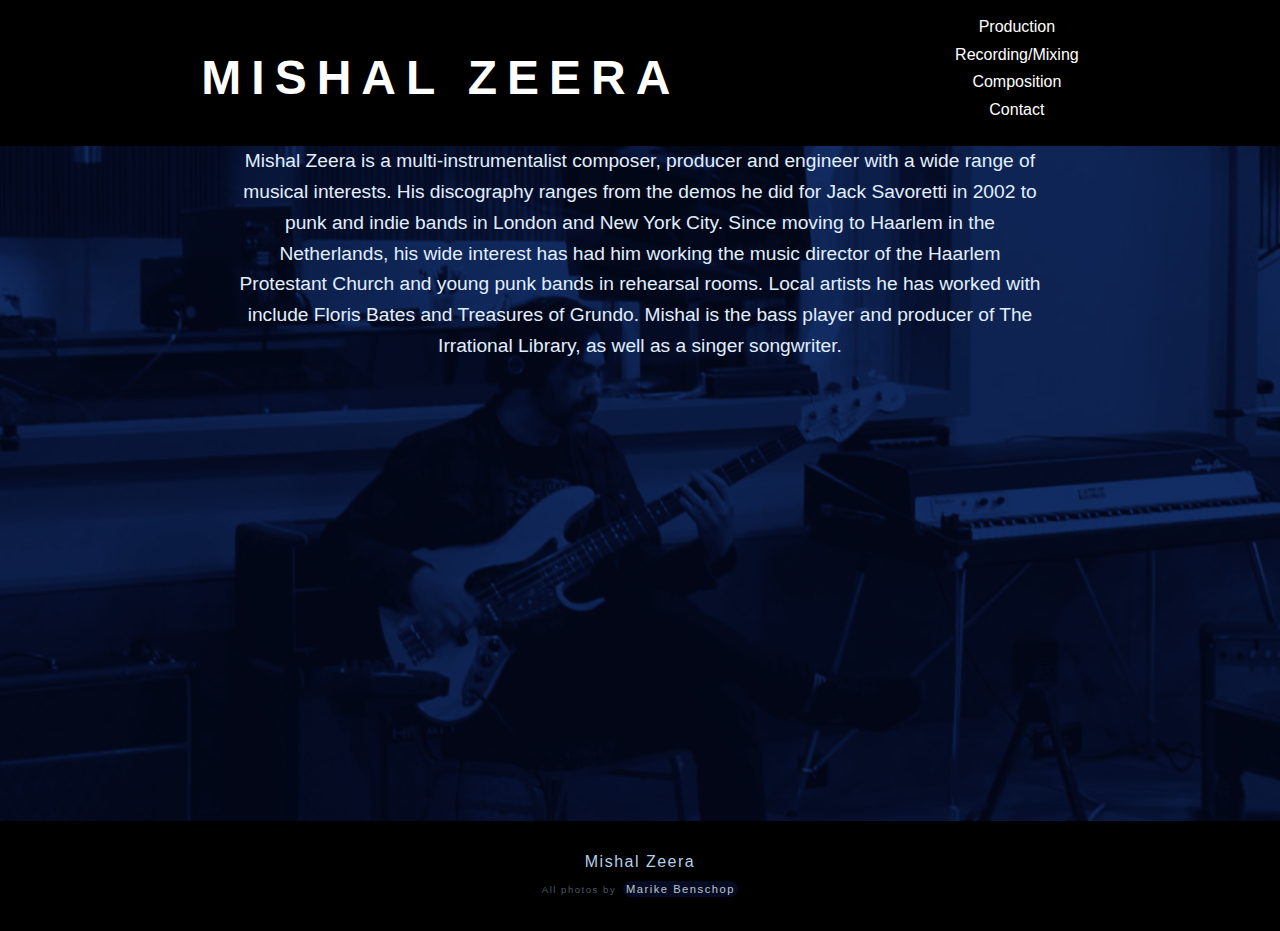
==== index.html @ 10a1526c "Started into responsiveness, edited content, added different content structure for mob vs full view," ====
<!DOCTYPE html>
<html>
  <head>
    <meta charset="utf-8" />
    <meta name="viewport" content="width=device-width" />
    <title>Mishal Zeera | Music Producer</title>
    <link
      rel="stylesheet"
      href="https://use.fontawesome.com/releases/v5.15.3/css/all.css"
      integrity="sha384-SZXxX4whJ79/gErwcOYf+zWLeJdY/qpuqC4cAa9rOGUstPomtqpuNWT9wdPEn2fk"
      crossorigin="anonymous"
    />
    <link href="assets/css/style.css" rel="stylesheet" type="text/css" />
  </head>

  <body>
    <header>
      <div class="container nav-box">
        <h1><a href="index.html">Mishal Zeera</a></h1>
        <nav>
          <ul class="list-outer">
            <li class="list-item"><a href="prod.html">Production</a></li>
            <li class="list-item">
              <a href="recmix.html">Recording/Mixing</a>
            </li>
            <li class="list-item"><a href="compose.html">Composition</a></li>
            <li class="list-item"><a href="contact.html">Contact</a></li>
          </ul>
        </nav>
      </div>
    </header>

    <section>
      <div class="img-background index-img">
        <div class="container">
          
            
            <div class="body-content">
                <p class="text-large">
                  Mishal Zeera is a multi-instrumentalist composer, producer and
                  engineer with a wide range of musical interests. His discography
                  ranges from the demos he did for Jack Savoretti in 2002 to punk
                  and indie bands in London and New York City. Since moving to
                  Haarlem in the Netherlands, his wide interest has had him working
                  the music director of the Haarlem Protestant Church and young punk
                  bands in rehearsal rooms. Local artists he has worked with include
                  Floris Bates and Treasures of Grundo. Mishal is the bass player
                  and producer of The Irrational Library, as well as a singer
                  songwriter.
                </p>

                <p class="text-small">
                    <a href="prod.html" class="ind-link1">Producer, </a>
                    <a href="recmix.html" class="ind-link2">Engineer, </a>
                    <a href="comp.html" class="ind-link3">Composer</a>
                </p>
              
            </div>
            
        </div>
      </div>
    </section>

    <footer>
      
          <div class="container">
            <div class="footer-box">
              <span><i class="fas fa-copyright"></i> Mishal Zeera</span>
              <a href="contact.html" class="envelope-icon"><i class="far fa-envelope"></i></a>
              <p class="marike-credit">
                All photos by <a href="https://marikebenschop.com/" target="_blank" class="marike-link">Marike Benschop</a>
              </p>
            </div>
          </div>
      
    </footer>
  </body>
</html>
---- assets/css/style.css ----
/* --------------------------
Global styles and settings
-------------------------- */

* {
    margin: 0;
    padding: 0;
}

body {
    
    background: rgb(27, 27, 27);
    color: #e1efff;
    font-family: Arial, Helvetica, sans-serif;
}


.container {    
    
    display: flex;
    flex-direction: column;
    justify-content: center;
    align-items: center;
    width: 90%;
    margin: 0 auto;
    text-align: center;   
     }

a {
    color: white;
    text-decoration: none;
    transition: color 300ms ease-in-out;
}

a:hover, a:focus {
    color: #596e83;
    text-decoration: none;
    
}

p {
    line-height: 1.6;
    font-size: 1.2rem;
}

/* --------------------------
Header (with Nav)
-------------------------- */
header {
    background: black;
    color: #e1efff;
}


h1 {
    font-size: 2rem;
    text-transform: uppercase;
    letter-spacing: 5px;
    padding-top: .2em;
}

@media (min-width: 500px) {
    h1 {
        font-size: 3rem;
        letter-spacing: 10px;
    }
}

/* Nav */

.list-outer {
    list-style: none;
    padding: .5em;
    padding-bottom: .5em;
}

.list-item {
    font-size: 1.3rem;
    margin-bottom: .2em;
}

@media (min-width: 500px) {
     .nav-box {
        display: flex;
        flex-direction: row;
        justify-content: space-around;
     }

     .list-outer {
         display: inline;
     }
    
     .list-item {
    font-size: 1rem;
    margin-bottom: .6em;
}
}

/* --------------------------
      Img backgrounds
-------------------------- */

.index-img {
    background-color: #050e2b;
    background-image: url(../images/index.jpg);  
    background-blend-mode: soft-light;
    background-position: bottom;
    /* padding-top: 3em; */
          
}



.prod-img {
    background-color: #4b160c;
    background-image: url(../images/prod.jpg);  
    background-blend-mode: soft-light;
    background-position: center;
}

@media (min-width: 790px) {
    .index-img {
        background-position: center;
    }
    .prod-img {
        background-position: top;
    }
}

.recmix-img {
    background-color: #050e2b;
    background-image: url(../images/recmix.jpg);  
    background-blend-mode: soft-light;
    background-position: center;
}

.comp-img {
    background-color: #4b160c;
    background-image: url(../images/compose.jpg);  
    background-blend-mode: soft-light;
    background-position: top;
    /* padding-top: 3em; */
}

.contact-img {
    background-color: #050e2b;
    background-image: url(../images/contact.jpg);  
    background-blend-mode: soft-light;
    background-position: left;
    /* padding-top: 3rem; */
    padding-bottom: 5rem;
}

.img-background {
    display: block;
    max-width: 100%;   
    background-size: cover;
    width: 100%;
    height: 75vh;
}

/* ---------------------------------
Body content
--------------------------------- */


.body-content {
    
    max-width: 90%;
    height: 80vh;
    
}

@media (max-width: 500px) {
.text-large {
    display: none;
    } 
.text-small {
    display: block;
}
}

@media (min-width: 500px) {
.text-small {
    display: none;
    } 
}


@media (min-width: 800px) {
    .body-content {
    max-width: 80%;
    } 
}

@media (min-width: 1000px) {
    .body-content {
    max-width: 70%;
    } 
}

.audio-section {
    margin: 5em auto;
    border: 1px solid skyblue;
    display: flex;
    flex-direction: column;
    
}

.audio-units {
    display: flex;
    justify-content: space-between;
    align-items: center;
    margin: .5em;
    
}

.audio-labels {
    
    margin-right: 2.5em;
    font-size: .8rem;
    font-weight: bold;
    text-align: left;
    letter-spacing: 1px;
    background-color: rgba(225, 239, 255, 0.39);
    color: #050e2b;
    
    
}

audio {
    border-radius: 0px;
    height: 1em;
    width: 40%;
    opacity: .5;
    
}

/* ---------------------------------
Contact section and Form
--------------------------------- */

.contact-box {
    max-width: 70%;
    margin: 0 auto;
    padding-top: 5vh; 
      
    
}

.contact-box h2 {
    margin-bottom: 1em;
}

form * {
    font-style: inherit;
    font-size: 1.2rem;
    width: 100%;
    margin-bottom: .3em;
    border: 0;
    padding: .4em;
    border-radius: 5px;
    background-image: linear-gradient(to right,black, #050e2b, hsl(9, 27%, 29%));
    color: white;
   
}

label {
    background: none;
}

textarea {
    font-style: inherit;
    font-size: 1.6rem;
    resize: none;
}


form label {
    font-size: 1em;
    padding: 0;
}

.btn {
    font-size: 1.2em;
    margin-bottom: 0;
    width: 50%;
    transition: color 300ms ease-in-out;
    
    
    
}

.btn:hover, .btn:focus {
    color: #596e83;
    cursor: pointer;
    /* background-image: radial-gradient(black, #050e2b, hsl(9, 27%, 29%)); */
    
}


.form-container {
    
    display: flex;
    flex-direction: column;
    align-items: center;
    
    
}

form {
    margin-bottom: 15vh;
}



/* --------------------------
Footer
-------------------------- */

footer {
  
    background: black;
    min-height: 5rem;
    
    
}



.footer-box {
    color: #b3cee9;
    display: inline-block;
    margin: 2em auto;
    letter-spacing: 1.5px;
   
}

.envelope-icon {
    color: #b3cee9;
    transition: color 300ms ease-in-out;
}

.envelope-icon:hover, 
.envelope-icon:focus {
    color: #1f3068;
}

.marike-credit {
    color: #596e83;
    font-size: .6rem;    
    letter-spacing: 1.5px;
    margin-top: 1em;
    opacity: .8;
}


.marike-link {
    background-color: #050e2b;
    padding: .2em .3em;
    border-radius: 10px;
    color: #eaf1f8; 
    font-size: .7rem;
    margin-left: .2em;
}
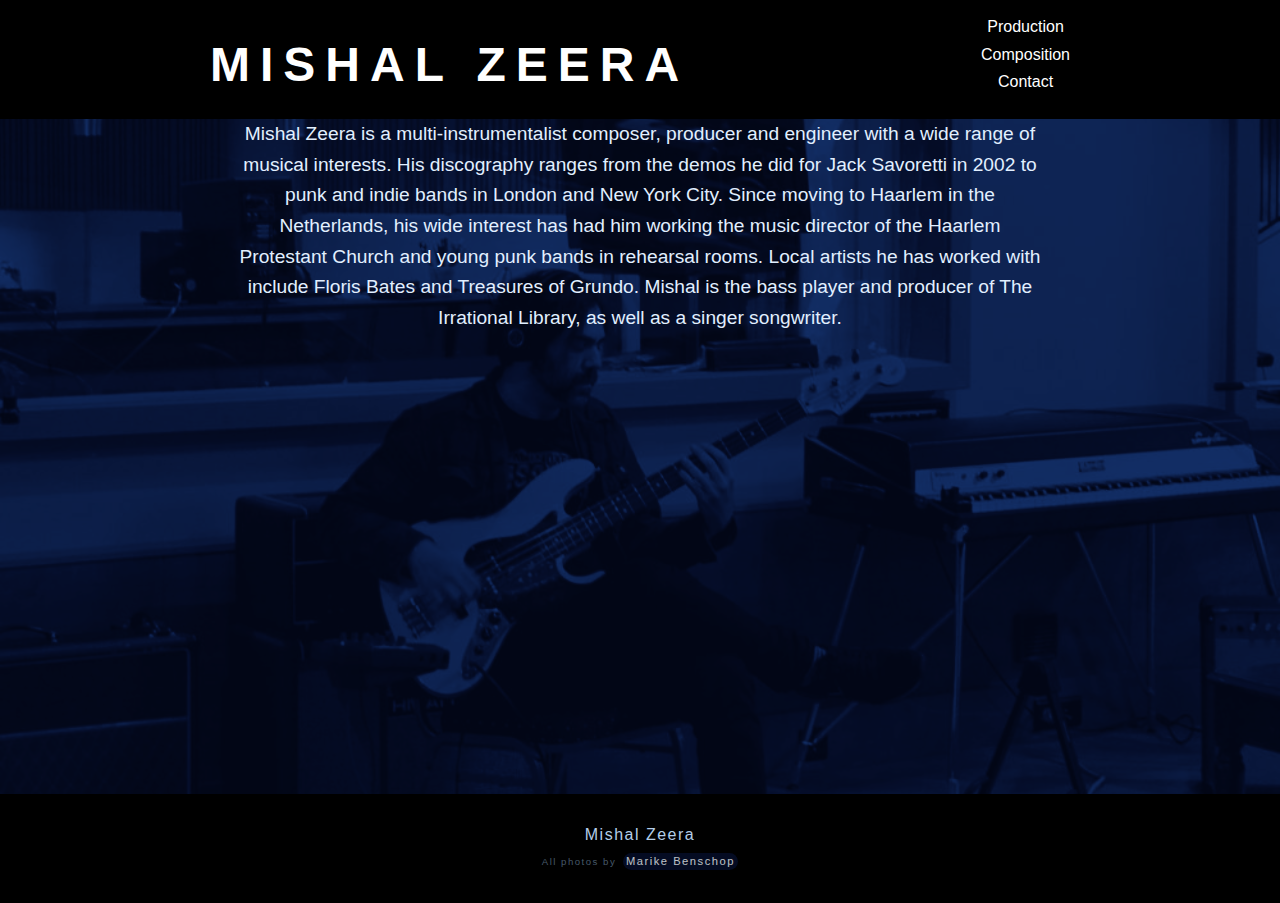
==== commit cd04852b: "Removed the Recording/Mixing page, site is more inviting." ====
--- a/index.html
+++ b/index.html
@@ -20,9 +20,6 @@
         <nav>
           <ul class="list-outer">
             <li class="list-item"><a href="prod.html">Production</a></li>
-            <li class="list-item">
-              <a href="recmix.html">Recording/Mixing</a>
-            </li>
             <li class="list-item"><a href="compose.html">Composition</a></li>
             <li class="list-item"><a href="contact.html">Contact</a></li>
           </ul>
--- a/assets/css/style.css
+++ b/assets/css/style.css
@@ -135,7 +135,7 @@
 }
 
 .comp-img {
-    background-color: #4b160c;
+    background-color: #1c2e1d;
     background-image: url(../images/compose.jpg);  
     background-blend-mode: soft-light;
     background-position: top;
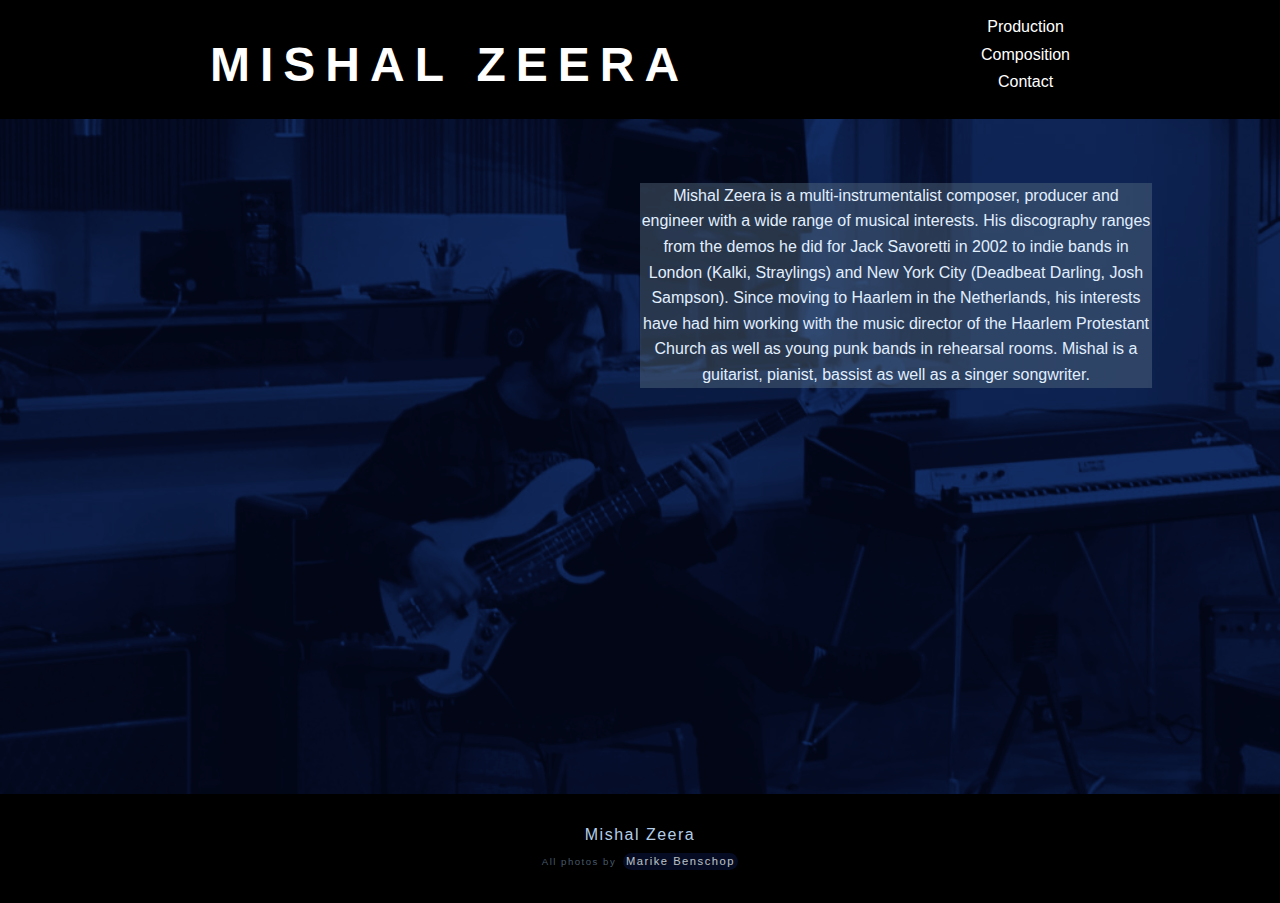
==== commit df168456: "Work on content, positioning text and audio elements" ====
--- a/index.html
+++ b/index.html
@@ -1,75 +1,70 @@
 <!DOCTYPE html>
 <html>
-  <head>
+
+<head>
     <meta charset="utf-8" />
     <meta name="viewport" content="width=device-width" />
     <title>Mishal Zeera | Music Producer</title>
-    <link
-      rel="stylesheet"
-      href="https://use.fontawesome.com/releases/v5.15.3/css/all.css"
-      integrity="sha384-SZXxX4whJ79/gErwcOYf+zWLeJdY/qpuqC4cAa9rOGUstPomtqpuNWT9wdPEn2fk"
-      crossorigin="anonymous"
-    />
+    <link rel="stylesheet" href="https://use.fontawesome.com/releases/v5.15.3/css/all.css"
+        integrity="sha384-SZXxX4whJ79/gErwcOYf+zWLeJdY/qpuqC4cAa9rOGUstPomtqpuNWT9wdPEn2fk" crossorigin="anonymous" />
     <link href="assets/css/style.css" rel="stylesheet" type="text/css" />
-  </head>
+</head>
 
-  <body>
+<body>
     <header>
-      <div class="container nav-box">
-        <h1><a href="index.html">Mishal Zeera</a></h1>
-        <nav>
-          <ul class="list-outer">
-            <li class="list-item"><a href="prod.html">Production</a></li>
-            <li class="list-item"><a href="compose.html">Composition</a></li>
-            <li class="list-item"><a href="contact.html">Contact</a></li>
-          </ul>
-        </nav>
-      </div>
+        <div class="container nav-box">
+            <h1><a href="index.html">Mishal Zeera</a></h1>
+            <nav>
+                <ul class="list-outer">
+                    <li class="list-item"><a href="prod.html">Production</a></li>
+                    <li class="list-item"><a href="compose.html">Composition</a></li>
+                    <li class="list-item"><a href="contact.html">Contact</a></li>
+                </ul>
+            </nav>
+        </div>
     </header>
 
     <section>
-      <div class="img-background index-img">
-        <div class="container">
-          
-            
-            <div class="body-content">
-                <p class="text-large">
-                  Mishal Zeera is a multi-instrumentalist composer, producer and
-                  engineer with a wide range of musical interests. His discography
-                  ranges from the demos he did for Jack Savoretti in 2002 to punk
-                  and indie bands in London and New York City. Since moving to
-                  Haarlem in the Netherlands, his wide interest has had him working
-                  the music director of the Haarlem Protestant Church and young punk
-                  bands in rehearsal rooms. Local artists he has worked with include
-                  Floris Bates and Treasures of Grundo. Mishal is the bass player
-                  and producer of The Irrational Library, as well as a singer
-                  songwriter.
-                </p>
+        <div class="img-background index-img">
+            <div class="container">
 
-                <p class="text-small">
-                    <a href="prod.html" class="ind-link1">Producer, </a>
-                    <a href="recmix.html" class="ind-link2">Engineer, </a>
-                    <a href="comp.html" class="ind-link3">Composer</a>
-                </p>
-              
+
+                <div class="body-content">
+                    <p class="text-large index-text">
+                        Mishal Zeera is a multi-instrumentalist composer, producer and engineer with a wide range of
+                        musical interests. His discography ranges from the demos he did for Jack Savoretti in 2002 to
+                        indie bands in London (Kalki, Straylings) and New York City (Deadbeat Darling, Josh Sampson).
+                        Since moving to Haarlem in the Netherlands, his interests have had him working with the music
+                        director of the Haarlem Protestant Church as well as young punk bands in rehearsal rooms. Mishal
+                        is a guitarist, pianist, bassist as well as a singer songwriter.
+                    </p>
+
+                    <p class="text-small">
+                        <a href="prod.html" class="ind-link1">Producer, </a>
+                        <a href="recmix.html" class="ind-link2">Engineer, </a>
+                        <a href="comp.html" class="ind-link3">Composer</a>
+                    </p>
+
+                </div>
+
             </div>
-            
         </div>
-      </div>
     </section>
 
     <footer>
-      
-          <div class="container">
+
+        <div class="container">
             <div class="footer-box">
-              <span><i class="fas fa-copyright"></i> Mishal Zeera</span>
-              <a href="contact.html" class="envelope-icon"><i class="far fa-envelope"></i></a>
-              <p class="marike-credit">
-                All photos by <a href="https://marikebenschop.com/" target="_blank" class="marike-link">Marike Benschop</a>
-              </p>
+                <span><i class="fas fa-copyright"></i> Mishal Zeera</span>
+                <a href="contact.html" class="envelope-icon"><i class="far fa-envelope"></i></a>
+                <p class="marike-credit">
+                    All photos by <a href="https://marikebenschop.com/" target="_blank" class="marike-link">Marike
+                        Benschop</a>
+                </p>
             </div>
-          </div>
-      
+        </div>
+
     </footer>
-  </body>
-</html>
+</body>
+
+</html>--- a/assets/css/style.css
+++ b/assets/css/style.css
@@ -43,6 +43,8 @@
     font-size: 1.2rem;
 }
 
+
+
 /* --------------------------
 Header (with Nav)
 -------------------------- */
@@ -95,6 +97,20 @@
     margin-bottom: .6em;
 }
 }
+
+.active {
+    color: #1640c9;
+    background: #050e2ba9;
+    text-transform: lowercase;
+}
+
+.active:hover {
+    color: #1640c9;
+    background: #050e2ba9;
+    text-transform: lowercase;
+
+}
+
 
 /* --------------------------
       Img backgrounds
@@ -120,7 +136,7 @@
 
 @media (min-width: 790px) {
     .index-img {
-        background-position: center;
+        background-position: center ;
     }
     .prod-img {
         background-position: top;
@@ -148,7 +164,7 @@
     background-blend-mode: soft-light;
     background-position: left;
     /* padding-top: 3rem; */
-    padding-bottom: 5rem;
+    /* padding-bottom: 5rem; */
 }
 
 .img-background {
@@ -171,6 +187,33 @@
     
 }
 
+
+
+.text-large {
+    margin-top: 15%;
+    background-color: #596e8371;
+}
+
+.index-text {
+    max-width: 40%;
+    padding-top: 0;
+    background-color: #596e8371;
+    position: absolute;
+    margin-top: 5%;
+    margin-left: auto;
+    font-size: .8rem;
+}
+
+.prod-text {
+    max-width: 50%;
+    margin: 8% auto;
+}
+.comp-text {
+    max-width: 60%;
+    margin: 8% auto 0 0;
+}
+
+
 @media (max-width: 500px) {
 .text-large {
     display: none;
@@ -178,14 +221,21 @@
 .text-small {
     display: block;
 }
+
 }
 
 @media (min-width: 500px) {
 .text-small {
     display: none;
     } 
-}
-
+
+}
+
+@media (min-width: 680px) {
+.index-text {
+    font-size: 1rem;
+}
+}
 
 @media (min-width: 800px) {
     .body-content {
@@ -200,7 +250,7 @@
 }
 
 .audio-section {
-    margin: 5em auto;
+    margin: 7em auto;
     border: 1px solid skyblue;
     display: flex;
     flex-direction: column;
@@ -362,4 +412,5 @@
     color: #eaf1f8; 
     font-size: .7rem;
     margin-left: .2em;
-}+}
+
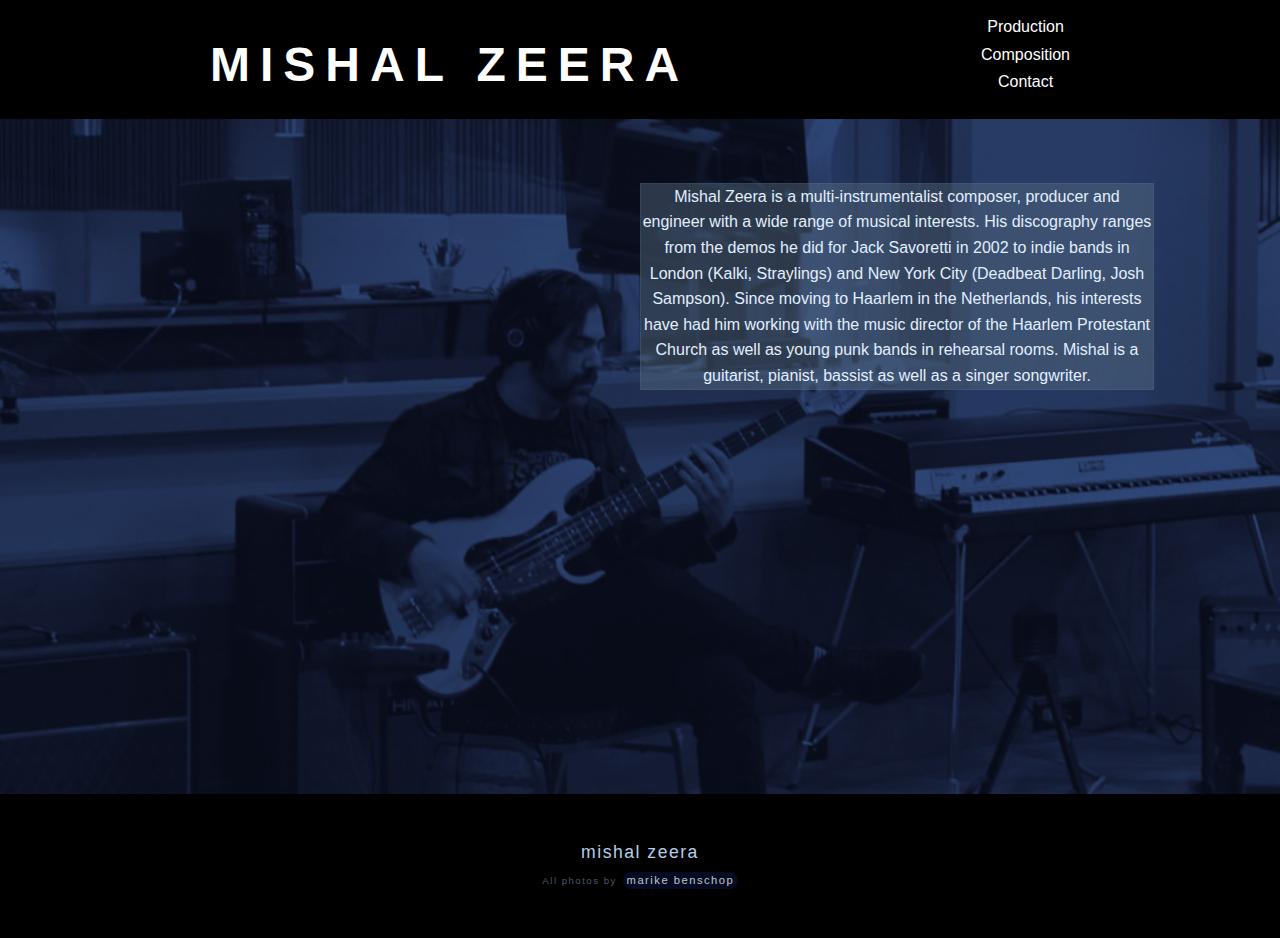
==== commit a369c216: "Change font-size, text details, content and spacing." ====
--- a/index.html
+++ b/index.html
@@ -55,7 +55,7 @@
 
         <div class="container">
             <div class="footer-box">
-                <span><i class="fas fa-copyright"></i> Mishal Zeera</span>
+                <span class="ctext"><i class="fas fa-copyright"></i> Mishal Zeera</span>
                 <a href="contact.html" class="envelope-icon"><i class="far fa-envelope"></i></a>
                 <p class="marike-credit">
                     All photos by <a href="https://marikebenschop.com/" target="_blank" class="marike-link">Marike
--- a/assets/css/style.css
+++ b/assets/css/style.css
@@ -44,7 +44,6 @@
 }
 
 
-
 /* --------------------------
 Header (with Nav)
 -------------------------- */
@@ -102,6 +101,7 @@
     color: #1640c9;
     background: #050e2ba9;
     text-transform: lowercase;
+    font-size: .95rem;
 }
 
 .active:hover {
@@ -111,13 +111,19 @@
 
 }
 
+@media (max-width: 500px) {
+    .active {
+        text-transform: unset;
+        font-size: inherit;
+    }
+}
 
 /* --------------------------
       Img backgrounds
 -------------------------- */
 
 .index-img {
-    background-color: #050e2b;
+    background-color: #050e2bde;
     background-image: url(../images/index.jpg);  
     background-blend-mode: soft-light;
     background-position: bottom;
@@ -159,13 +165,14 @@
 }
 
 .contact-img {
-    background-color: #050e2b;
+    background-color: #050e2bde;
     background-image: url(../images/contact.jpg);  
     background-blend-mode: soft-light;
     background-position: left;
     /* padding-top: 3rem; */
     /* padding-bottom: 5rem; */
 }
+
 
 .img-background {
     display: block;
@@ -192,6 +199,8 @@
 .text-large {
     margin-top: 15%;
     background-color: #596e8371;
+    border: 1px solid rgba(135, 207, 235, 0.082);
+
 }
 
 .index-text {
@@ -225,14 +234,17 @@
 }
 
 @media (min-width: 500px) {
-.text-small {
+.text-small
+ {
     display: none;
     } 
 
 }
 
 @media (min-width: 680px) {
-.index-text {
+.index-text,
+.prod-text,
+.comp-text {
     font-size: 1rem;
 }
 }
@@ -251,9 +263,12 @@
 
 .audio-section {
     margin: 7em auto;
-    border: 1px solid skyblue;
+    border: 1px solid rgba(135, 207, 235, 0.233);
     display: flex;
     flex-direction: column;
+    /* margin-bottom: 50vh; */
+    max-height: 40vh;
+
     
 }
 
@@ -301,6 +316,12 @@
 .contact-box h2 {
     margin-bottom: 1em;
 }
+
+form {
+    margin-bottom: 50vh;
+    max-height: 60vh;
+}
+
 
 form * {
     font-style: inherit;
@@ -315,6 +336,12 @@
    
 }
 
+@media (max-width: 500px) {
+    form * {
+        font-size: 1rem;
+    }
+}
+
 label {
     background: none;
 }
@@ -372,8 +399,7 @@
   
     background: black;
     min-height: 5rem;
-    
-    
+    vertical-align: bottom;
 }
 
 
@@ -382,8 +408,14 @@
     color: #b3cee9;
     display: inline-block;
     margin: 2em auto;
+    padding: 1em 0;
     letter-spacing: 1.5px;
-   
+    
+}
+
+.ctext {
+    text-transform: lowercase;
+    font-size: 1.1rem;
 }
 
 .envelope-icon {
@@ -412,5 +444,6 @@
     color: #eaf1f8; 
     font-size: .7rem;
     margin-left: .2em;
-}
-
+    text-transform: lowercase;
+}
+
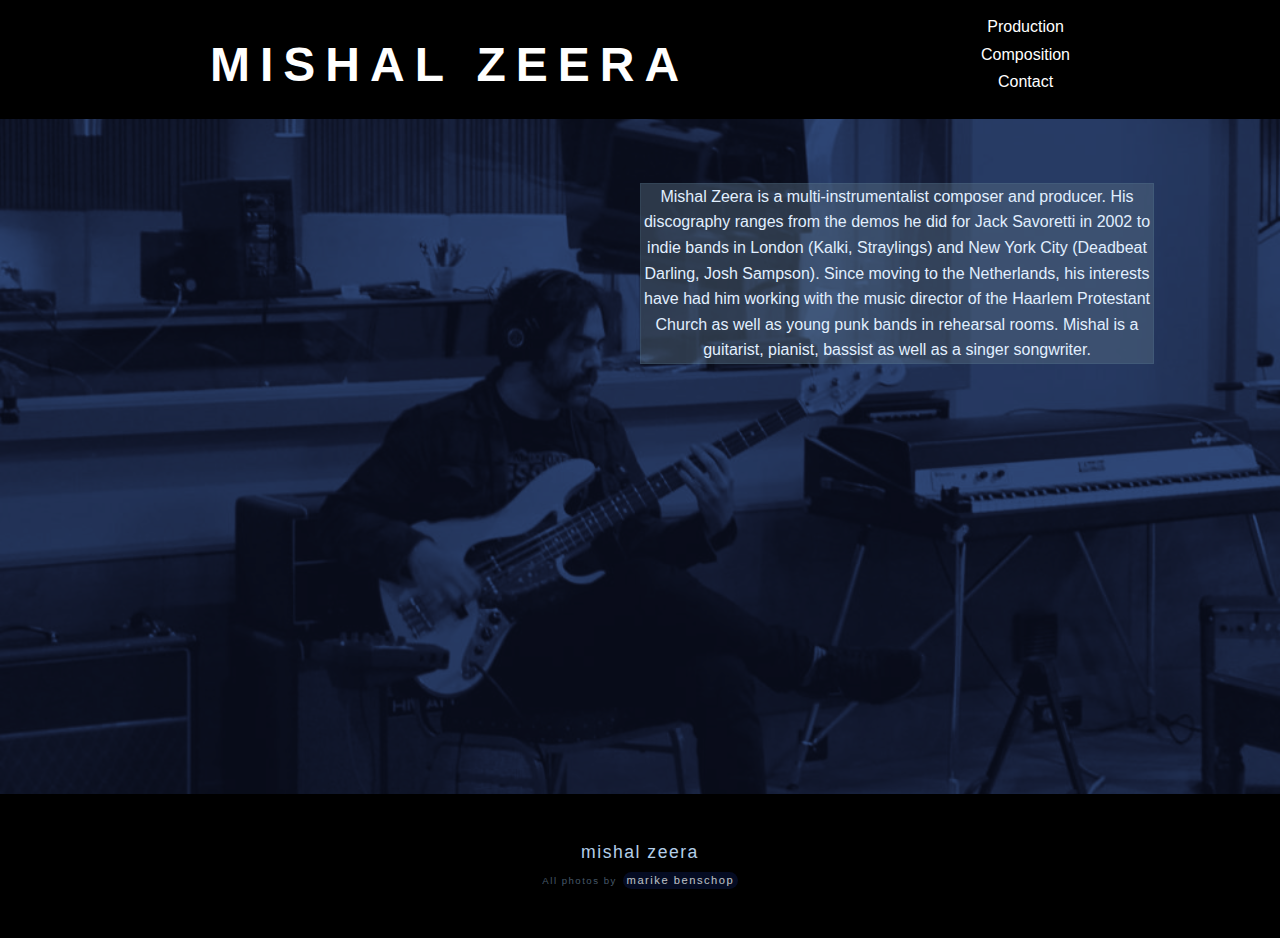
==== commit 21970e72: "Edited index text" ====
--- a/index.html
+++ b/index.html
@@ -1,70 +1,79 @@
 <!DOCTYPE html>
-<html>
-
-<head>
+<html lang="en-US">
+  <head>
     <meta charset="utf-8" />
     <meta name="viewport" content="width=device-width" />
     <title>Mishal Zeera | Music Producer</title>
-    <link rel="stylesheet" href="https://use.fontawesome.com/releases/v5.15.3/css/all.css"
-        integrity="sha384-SZXxX4whJ79/gErwcOYf+zWLeJdY/qpuqC4cAa9rOGUstPomtqpuNWT9wdPEn2fk" crossorigin="anonymous" />
+    <link
+      rel="stylesheet"
+      href="https://use.fontawesome.com/releases/v5.15.3/css/all.css"
+      integrity="sha384-SZXxX4whJ79/gErwcOYf+zWLeJdY/qpuqC4cAa9rOGUstPomtqpuNWT9wdPEn2fk"
+      crossorigin="anonymous"
+    />
     <link href="assets/css/style.css" rel="stylesheet" type="text/css" />
-</head>
+  </head>
 
-<body>
+  <body>
+    <!-- Header and nav, common throughout the site -->
     <header>
-        <div class="container nav-box">
-            <h1><a href="index.html">Mishal Zeera</a></h1>
-            <nav>
-                <ul class="list-outer">
-                    <li class="list-item"><a href="prod.html">Production</a></li>
-                    <li class="list-item"><a href="compose.html">Composition</a></li>
-                    <li class="list-item"><a href="contact.html">Contact</a></li>
-                </ul>
-            </nav>
-        </div>
+      <div class="container nav-box">
+        <h1><a href="index.html">Mishal Zeera</a></h1>
+        <nav>
+          <ul class="list-outer">
+            <li class="list-item"><a href="prod.html">Production</a></li>
+            <li class="list-item"><a href="compose.html">Composition</a></li>
+            <li class="list-item"><a href="contact.html">Contact</a></li>
+          </ul>
+        </nav>
+      </div>
     </header>
 
+    <!-- 'Section' to denote main body content -->
     <section>
-        <div class="img-background index-img">
-            <div class="container">
+      <!-- Throughout the site, use of background images to provide main context for content -->
+      <div class="img-background index-img">
+        <!-- Throughout the site, container class keeps content aligned along a central axis, allowing for greater cohesion at all viewport settings -->
+        <div class="container">
+          <div class="body-content">
+            <!-- 'text-large' and 'text-small' combined with the display:none property at different viewports keep the content from being distracting at smaller sizes - ideally the focus should be on the audio clips  -->
+            <p class="text-large index-text">
+              Mishal Zeera is a multi-instrumentalist composer and producer. His discography
+              ranges from the demos he did for Jack Savoretti in 2002 to indie
+              bands in London (Kalki, Straylings) and New York City (Deadbeat
+              Darling, Josh Sampson). Since moving to the
+              Netherlands, his interests have had him working with the music
+              director of the Haarlem Protestant Church as well as young punk
+              bands in rehearsal rooms. Mishal is a guitarist, pianist, bassist
+              as well as a singer songwriter.
+            </p>
 
-
-                <div class="body-content">
-                    <p class="text-large index-text">
-                        Mishal Zeera is a multi-instrumentalist composer, producer and engineer with a wide range of
-                        musical interests. His discography ranges from the demos he did for Jack Savoretti in 2002 to
-                        indie bands in London (Kalki, Straylings) and New York City (Deadbeat Darling, Josh Sampson).
-                        Since moving to Haarlem in the Netherlands, his interests have had him working with the music
-                        director of the Haarlem Protestant Church as well as young punk bands in rehearsal rooms. Mishal
-                        is a guitarist, pianist, bassist as well as a singer songwriter.
-                    </p>
-
-                    <p class="text-small">
-                        <a href="prod.html" class="ind-link1">Producer, </a>
-                        <a href="recmix.html" class="ind-link2">Engineer, </a>
-                        <a href="comp.html" class="ind-link3">Composer</a>
-                    </p>
-
-                </div>
-
-            </div>
+            <p class="text-small">Welcome!</p>
+          </div>
         </div>
+      </div>
     </section>
 
     <footer>
-
-        <div class="container">
-            <div class="footer-box">
-                <span class="ctext"><i class="fas fa-copyright"></i> Mishal Zeera</span>
-                <a href="contact.html" class="envelope-icon"><i class="far fa-envelope"></i></a>
-                <p class="marike-credit">
-                    All photos by <a href="https://marikebenschop.com/" target="_blank" class="marike-link">Marike
-                        Benschop</a>
-                </p>
-            </div>
+      <div class="container">
+        <div class="footer-box">
+          <span class="ctext"
+            ><i class="fas fa-copyright"></i> Mishal Zeera</span
+          >
+          <a href="contact.html" class="envelope-icon"
+            ><i class="far fa-envelope"></i
+          ></a>
+          <!-- Link to the photographers website -->
+          <p class="marike-credit">
+            All photos by
+            <a
+              href="https://marikebenschop.com/"
+              target="_blank"
+              class="marike-link"
+              >Marike Benschop</a
+            >
+          </p>
         </div>
-
+      </div>
     </footer>
-</body>
-
-</html>+  </body>
+</html>
--- a/assets/css/style.css
+++ b/assets/css/style.css
@@ -8,23 +8,23 @@
 }
 
 body {
-    
+
     background: rgb(27, 27, 27);
     color: #e1efff;
     font-family: Arial, Helvetica, sans-serif;
 }
 
 
-.container {    
-    
+.container {
+
     display: flex;
     flex-direction: column;
     justify-content: center;
     align-items: center;
     width: 90%;
     margin: 0 auto;
-    text-align: center;   
-     }
+    text-align: center;
+}
 
 a {
     color: white;
@@ -32,10 +32,11 @@
     transition: color 300ms ease-in-out;
 }
 
-a:hover, a:focus {
+a:hover,
+a:focus {
     color: #596e83;
     text-decoration: none;
-    
+
 }
 
 p {
@@ -60,6 +61,8 @@
     padding-top: .2em;
 }
 
+/* Note - @media queries on this stylesheet are organised in separate sections rather than in a single grouping at the end. Largely because the images all needed different positioning settings and it was easier to keep track of when they were close by. Also, while learning different techniques it was useful to have the modified properties visible.  */
+
 @media (min-width: 500px) {
     h1 {
         font-size: 3rem;
@@ -81,40 +84,58 @@
 }
 
 @media (min-width: 500px) {
-     .nav-box {
+    .nav-box {
         display: flex;
         flex-direction: row;
         justify-content: space-around;
-     }
-
-     .list-outer {
-         display: inline;
-     }
-    
-     .list-item {
-    font-size: 1rem;
-    margin-bottom: .6em;
-}
-}
-
-.active {
+    }
+
+    .list-outer {
+        display: inline;
+    }
+
+    .list-item {
+        font-size: 1rem;
+        margin-bottom: .6em;
+    }
+}
+
+
+.cont-active,
+.cont-active:hover,
+.cont-active:focus {
     color: #1640c9;
     background: #050e2ba9;
     text-transform: lowercase;
+    font-size: .98rem;
+
+}
+
+.prod-active,
+.prod-active:hover,
+.prod-active:focus {
+    color: #3f0d0d;
+    background: #861a1a;
+    text-transform: lowercase;
     font-size: .95rem;
-}
-
-.active:hover {
-    color: #1640c9;
-    background: #050e2ba9;
+
+}
+
+.comp-active,
+.comp-active:hover,
+.comp-active:focus {
+    color: #071d08;
+    background: #1c2e1d;
     text-transform: lowercase;
+    font-size: .95rem;
 
 }
 
 @media (max-width: 500px) {
-    .active {
-        text-transform: unset;
-        font-size: inherit;
+    .cont-active,
+    .prod-active,
+    .comp-active {
+        font-size: 1rem;
     }
 }
 
@@ -124,26 +145,27 @@
 
 .index-img {
     background-color: #050e2bde;
-    background-image: url(../images/index.jpg);  
+    background-image: url(../images/index.jpg);
     background-blend-mode: soft-light;
     background-position: bottom;
-    /* padding-top: 3em; */
-          
+    
+
 }
 
 
 
 .prod-img {
     background-color: #4b160c;
-    background-image: url(../images/prod.jpg);  
+    background-image: url(../images/prod.jpg);
     background-blend-mode: soft-light;
     background-position: center;
 }
 
 @media (min-width: 790px) {
     .index-img {
-        background-position: center ;
-    }
+        background-position: center;
+    }
+
     .prod-img {
         background-position: top;
     }
@@ -151,32 +173,31 @@
 
 .recmix-img {
     background-color: #050e2b;
-    background-image: url(../images/recmix.jpg);  
+    background-image: url(../images/recmix.jpg);
     background-blend-mode: soft-light;
     background-position: center;
 }
 
 .comp-img {
     background-color: #1c2e1d;
-    background-image: url(../images/compose.jpg);  
+    background-image: url(../images/compose.jpg);
     background-blend-mode: soft-light;
     background-position: top;
-    /* padding-top: 3em; */
+    
 }
 
 .contact-img {
     background-color: #050e2bde;
-    background-image: url(../images/contact.jpg);  
+    background-image: url(../images/contact.jpg);
     background-blend-mode: soft-light;
     background-position: left;
-    /* padding-top: 3rem; */
-    /* padding-bottom: 5rem; */
+    
 }
 
 
 .img-background {
     display: block;
-    max-width: 100%;   
+    max-width: 100%;
     background-size: cover;
     width: 100%;
     height: 75vh;
@@ -188,10 +209,10 @@
 
 
 .body-content {
-    
+
     max-width: 90%;
     height: 80vh;
-    
+
 }
 
 
@@ -217,6 +238,7 @@
     max-width: 50%;
     margin: 8% auto;
 }
+
 .comp-text {
     max-width: 60%;
     margin: 8% auto 0 0;
@@ -224,52 +246,72 @@
 
 
 @media (max-width: 500px) {
-.text-large {
-    display: none;
-    } 
-.text-small {
-    display: block;
-}
+    .text-large {
+        display: none;
+    }
+
+    .text-small {
+        margin: .5em 0;
+        display: block;
+        font-size: 1.2rem;
+    }
+
+ i {
+     display: none;
+ }
+
+
+    .ind-link1 {
+        color: red;
+    }
+
+    .ind-link2 {
+        color: green;
+    }
+
+    .ind-link3 {
+        color: blue;
+    }
 
 }
 
 @media (min-width: 500px) {
-.text-small
- {
-    display: none;
-    } 
+    .text-small {
+        display: none;
+    }
 
 }
 
 @media (min-width: 680px) {
-.index-text,
-.prod-text,
-.comp-text {
-    font-size: 1rem;
-}
+
+    .index-text,
+    .prod-text,
+    .comp-text {
+        font-size: 1rem;
+    }
 }
 
 @media (min-width: 800px) {
     .body-content {
-    max-width: 80%;
-    } 
+        max-width: 80%;
+    }
 }
 
 @media (min-width: 1000px) {
     .body-content {
-    max-width: 70%;
-    } 
+        max-width: 70%;
+    }
 }
 
 .audio-section {
     margin: 7em auto;
-    border: 1px solid rgba(135, 207, 235, 0.233);
+
     display: flex;
     flex-direction: column;
-    /* margin-bottom: 50vh; */
     max-height: 40vh;
-
-    
+    border: 1px solid rgba(135, 207, 235, 0.233);
+
+
 }
 
 .audio-units {
@@ -277,11 +319,11 @@
     justify-content: space-between;
     align-items: center;
     margin: .5em;
-    
+
 }
 
 .audio-labels {
-    
+
     margin-right: 2.5em;
     font-size: .8rem;
     font-weight: bold;
@@ -289,8 +331,8 @@
     letter-spacing: 1px;
     background-color: rgba(225, 239, 255, 0.39);
     color: #050e2b;
-    
-    
+
+
 }
 
 audio {
@@ -298,28 +340,50 @@
     height: 1em;
     width: 40%;
     opacity: .5;
-    
+
+}
+
+@media (max-height: 500px) {
+    audio {
+        max-width: 2%;
+    }
 }
 
 /* ---------------------------------
 Contact section and Form
 --------------------------------- */
 
+.number {
+    font-weight: lighter;
+}
+
 .contact-box {
     max-width: 70%;
     margin: 0 auto;
-    padding-top: 5vh; 
-      
-    
-}
+    padding-top: 5vh;
+}
+
+
 
 .contact-box h2 {
     margin-bottom: 1em;
 }
 
 form {
-    margin-bottom: 50vh;
+    
     max-height: 60vh;
+    
+}
+
+@media (max-width: 500px) {
+    .contact-box {
+       padding-top: 2vh;
+    }
+
+    .contact-box h2 {
+            margin-bottom: .5em;
+        }
+
 }
 
 
@@ -331,9 +395,9 @@
     border: 0;
     padding: .4em;
     border-radius: 5px;
-    background-image: linear-gradient(to right,black, #050e2b, hsl(9, 27%, 29%));
+    background-image: linear-gradient(to right, black, #050e2b, hsl(9, 27%, 29%));
     color: white;
-   
+
 }
 
 @media (max-width: 500px) {
@@ -348,8 +412,9 @@
 
 textarea {
     font-style: inherit;
-    font-size: 1.6rem;
     resize: none;
+    min-height: 30vh;
+   
 }
 
 
@@ -359,30 +424,36 @@
 }
 
 .btn {
-    font-size: 1.2em;
+    font-size: 1.2rem;
     margin-bottom: 0;
     width: 50%;
     transition: color 300ms ease-in-out;
-    
-    
-    
-}
-
-.btn:hover, .btn:focus {
+}
+
+@media (max-width: 500px) {
+
+    .btn {
+    font-size: 1rem;
+}
+}
+
+.btn:hover,
+.btn:focus {
     color: #596e83;
     cursor: pointer;
-    /* background-image: radial-gradient(black, #050e2b, hsl(9, 27%, 29%)); */
-    
+    background-image: radial-gradient(black, #050e2b, hsl(9, 27%, 29%));
+
 }
 
 
 .form-container {
-    
+
     display: flex;
     flex-direction: column;
     align-items: center;
-    
-    
+    box-sizing: border-box;
+
+
 }
 
 form {
@@ -396,7 +467,7 @@
 -------------------------- */
 
 footer {
-  
+
     background: black;
     min-height: 5rem;
     vertical-align: bottom;
@@ -410,7 +481,7 @@
     margin: 2em auto;
     padding: 1em 0;
     letter-spacing: 1.5px;
-    
+
 }
 
 .ctext {
@@ -423,14 +494,14 @@
     transition: color 300ms ease-in-out;
 }
 
-.envelope-icon:hover, 
+.envelope-icon:hover,
 .envelope-icon:focus {
     color: #1f3068;
 }
 
 .marike-credit {
     color: #596e83;
-    font-size: .6rem;    
+    font-size: .6rem;
     letter-spacing: 1.5px;
     margin-top: 1em;
     opacity: .8;
@@ -441,9 +512,8 @@
     background-color: #050e2b;
     padding: .2em .3em;
     border-radius: 10px;
-    color: #eaf1f8; 
+    color: #eaf1f8;
     font-size: .7rem;
     margin-left: .2em;
     text-transform: lowercase;
-}
-
+}